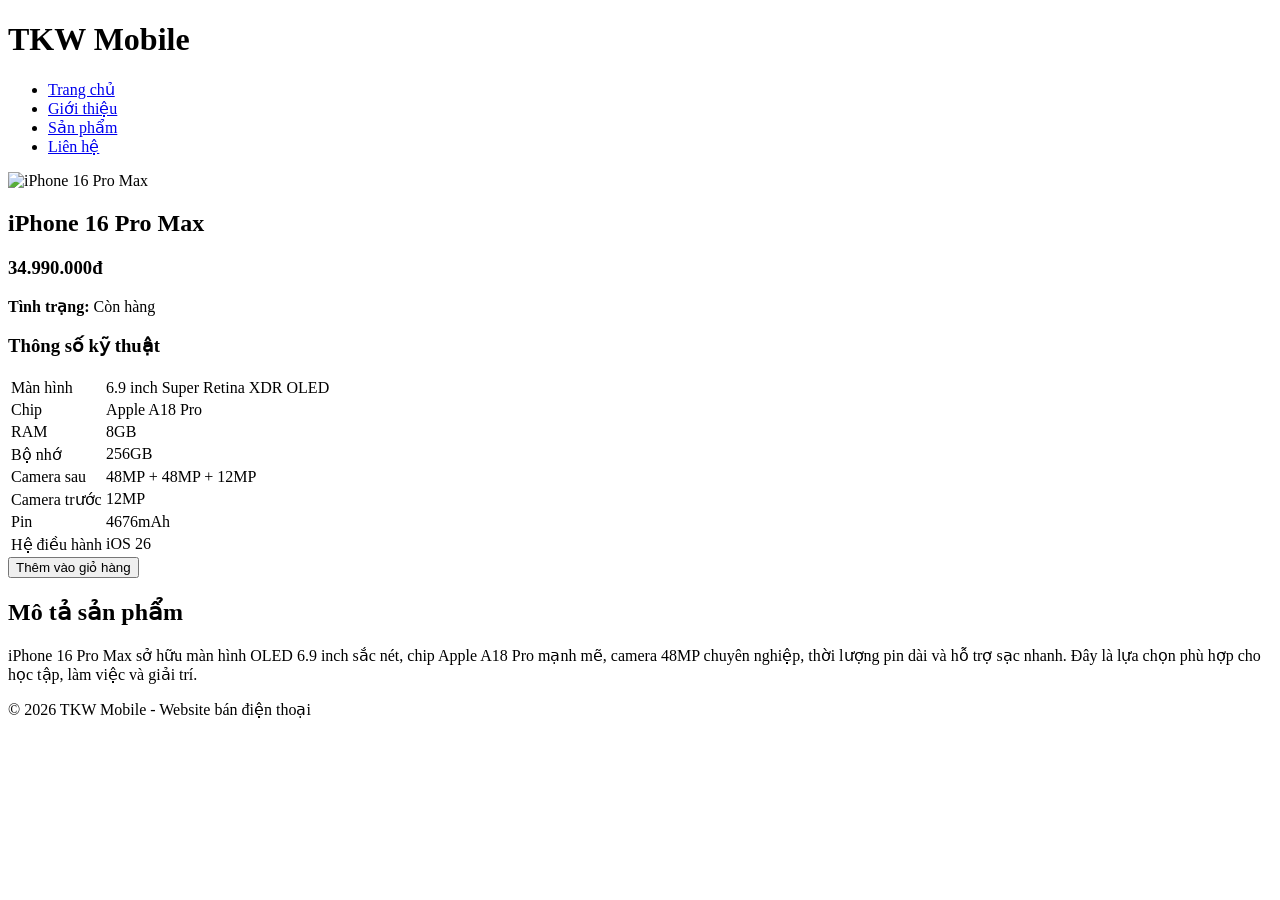
==== html/chi-tiet.html @ 3b3f0960 "First commit" ====
<!DOCTYPE html>
<html lang="vi">
<head>
    <meta charset="UTF-8">
    <meta name="viewport" content="width=device-width, initial-scale=1.0">
    <title>Chi tiết sản phẩm | TKW Mobile</title>
    <link rel="stylesheet" href="../css/style.css">
    <script src="../js/script.js"></script>
</head>
<body>

<header>
    <div class="container">
        <h1>TKW Mobile</h1>

        <nav>
            <ul>
                <li><a href="../index.html">Trang chủ</a></li>
                <li><a href="gioi-thieu.html">Giới thiệu</a></li>
                <li><a href="san-pham.html">Sản phẩm</a></li>
                <li><a href="lien-he.html">Liên hệ</a></li>
            </ul>
        </nav>
    </div>
</header>

<section class="detail container">

    <div class="detail-img">
        <img src="../assets/sp122.jpg" alt="iPhone 16 Pro Max">
    </div>

    <div class="detail-info">

        <h2>iPhone 16 Pro Max</h2>

        <h3 class="price">34.990.000đ</h3>

        <p><strong>Tình trạng:</strong> Còn hàng</p>

        <h3>Thông số kỹ thuật</h3>

        <table>
            <tr>
                <td>Màn hình</td>
                <td>6.9 inch Super Retina XDR OLED</td>
            </tr>

            <tr>
                <td>Chip</td>
                <td>Apple A18 Pro</td>
            </tr>

            <tr>
                <td>RAM</td>
                <td>8GB</td>
            </tr>

            <tr>
                <td>Bộ nhớ</td>
                <td>256GB</td>
            </tr>

            <tr>
                <td>Camera sau</td>
                <td>48MP + 48MP + 12MP</td>
            </tr>

            <tr>
                <td>Camera trước</td>
                <td>12MP</td>
            </tr>

            <tr>
                <td>Pin</td>
                <td>4676mAh</td>
            </tr>

            <tr>
                <td>Hệ điều hành</td>
                <td>iOS 26</td>
            </tr>
        </table>

        <button onclick="addToCart()">Thêm vào giỏ hàng</button>

    </div>

</section>

<section class="description container">

    <h2>Mô tả sản phẩm</h2>

    <p>
        iPhone 16 Pro Max sở hữu màn hình OLED 6.9 inch sắc nét,
        chip Apple A18 Pro mạnh mẽ, camera 48MP chuyên nghiệp,
        thời lượng pin dài và hỗ trợ sạc nhanh. Đây là lựa chọn phù hợp
        cho học tập, làm việc và giải trí.
    </p>

</section>

<footer>
    <p>© 2026 TKW Mobile - Website bán điện thoại</p>
</footer>

</body>
</html>
---- css/style.css ----
.products{
    display:grid;
    grid-template-columns:repeat(auto-fit,minmax(250px,1fr));
    gap:25px;
}

.product{
    background:#fff;
    text-align:center;
    padding:20px;
    border-radius:10px;
    box-shadow:0 3px 10px rgba(0,0,0,.15);
}

.product img{
    width:100%;
    height:250px;
    object-fit:contain;
    display:block;
}
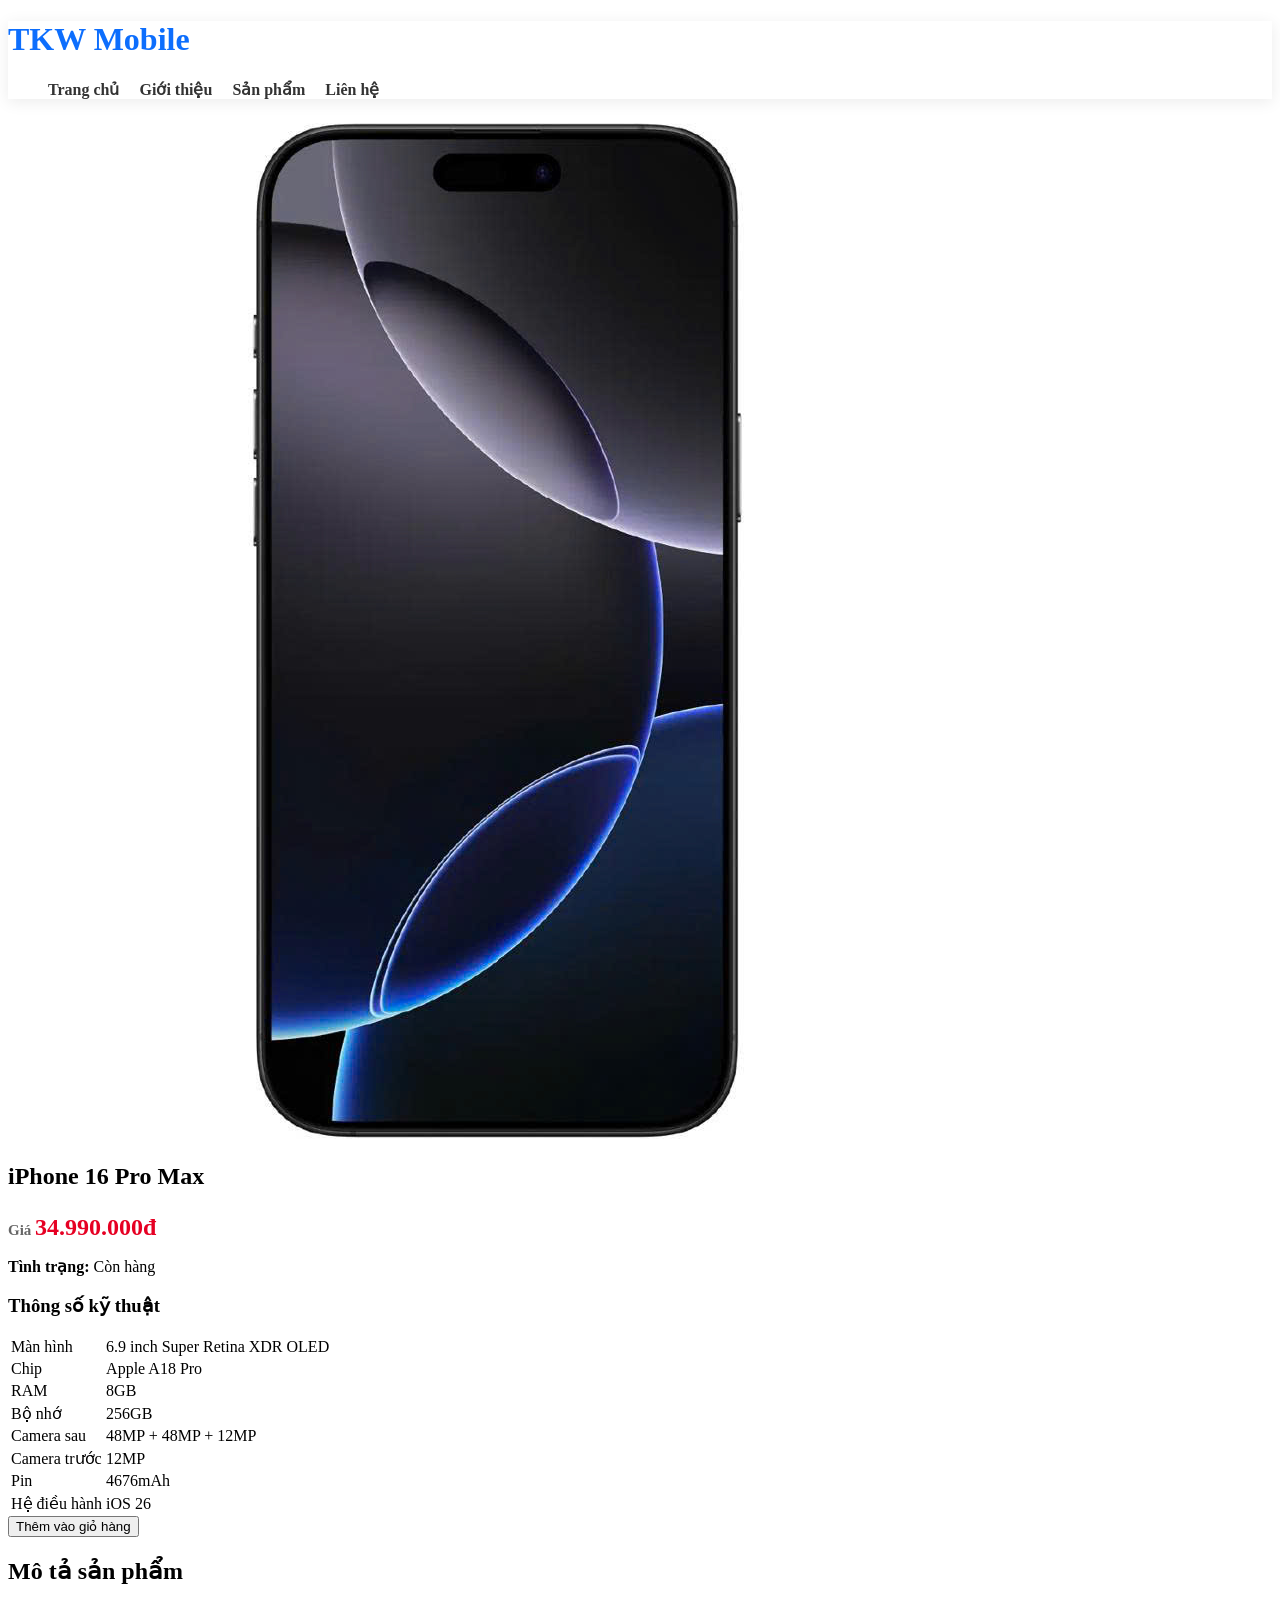
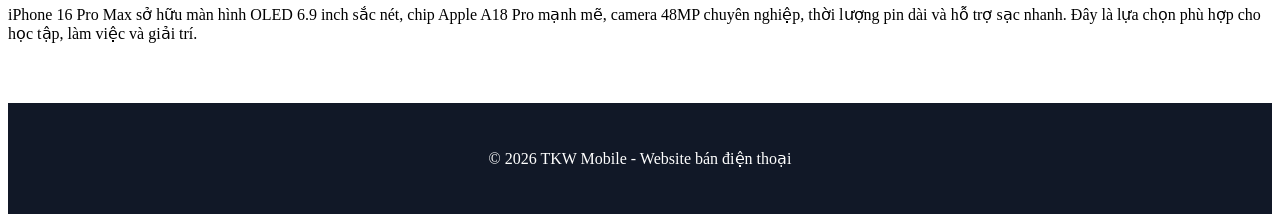
==== commit 9cd1cd9e: "Cập nhật website" ====
--- a/html/chi-tiet.html
+++ b/html/chi-tiet.html
@@ -27,7 +27,7 @@
 <section class="detail container">
 
     <div class="detail-img">
-        <img src="../assets/sp122.jpg" alt="iPhone 16 Pro Max">
+        <img src="../assets/sp1.jpg" alt="iPhone 16 Pro Max">
     </div>
 
     <div class="detail-info">
@@ -106,4 +106,3 @@
 </footer>
 
 </body>
-</html>
--- a/css/style.css
+++ b/css/style.css
@@ -1,20 +1,163 @@
+/* ===== Banner ===== */
+
+.banner{
+    background:linear-gradient(135deg,#0d6efd,#39b8ff);
+    color:#fff;
+    text-align:center;
+    padding:60px 20px;
+    border-radius:0 0 25px 25px;
+    margin-bottom:40px;
+}
+
+.banner h2{
+    font-size:42px;
+    margin-bottom:10px;
+}
+
+.banner p{
+    font-size:18px;
+    opacity:.95;
+}
+
+/* ===== Product ===== */
+
 .products{
     display:grid;
     grid-template-columns:repeat(auto-fit,minmax(250px,1fr));
-    gap:25px;
+    gap:30px;
+    padding:40px 0;
 }
 
 .product{
     background:#fff;
+    border-radius:18px;
+    overflow:hidden;
+    box-shadow:0 10px 25px rgba(0,0,0,.08);
+    transition:.35s;
     text-align:center;
-    padding:20px;
-    border-radius:10px;
-    box-shadow:0 3px 10px rgba(0,0,0,.15);
+    position:relative;
+}
+
+.product:hover{
+    transform:translateY(-10px);
+    box-shadow:0 18px 35px rgba(0,0,0,.18);
+}
+
+.product::before{
+    content:"HOT";
+    position:absolute;
+    top:15px;
+    left:15px;
+    background:#ff3b30;
+    color:white;
+    padding:5px 12px;
+    border-radius:30px;
+    font-size:12px;
+    font-weight:bold;
 }
 
 .product img{
     width:100%;
-    height:250px;
+    height:240px;
     object-fit:contain;
-    display:block;
+    background:#fafafa;
+    padding:20px;
+    transition:.4s;
+}
+
+.product:hover img{
+    transform:scale(1.08);
+}
+
+.product h3{
+    font-size:21px;
+    margin:15px;
+    color:#222;
+}
+
+.price{
+    color:#e60023;
+    font-size:24px;
+    font-weight:bold;
+    margin-bottom:15px;
+}
+
+.price::before{
+    content:"Giá ";
+    font-size:15px;
+    color:#666;
+}
+
+.btn{
+    display:inline-block;
+    margin:20px;
+    padding:12px 26px;
+    background:#0d6efd;
+    color:white;
+    text-decoration:none;
+    border-radius:30px;
+    transition:.3s;
+    font-weight:bold;
+}
+
+.btn:hover{
+    background:#0056d6;
+}
+
+/* ===== Header ===== */
+
+header{
+    background:white;
+    box-shadow:0 3px 15px rgba(0,0,0,.08);
+    position:sticky;
+    top:0;
+    z-index:999;
+}
+
+header h1{
+    color:#0d6efd;
+}
+
+/* ===== Navigation ===== */
+
+nav ul{
+    display:flex;
+    gap:20px;
+    list-style:none;
+}
+
+nav a{
+    text-decoration:none;
+    color:#333;
+    font-weight:600;
+    transition:.3s;
+}
+
+nav a:hover,
+nav .active{
+    color:#0d6efd;
+}
+
+/* ===== Footer ===== */
+
+footer{
+    margin-top:60px;
+    background:#111827;
+    color:white;
+    text-align:center;
+    padding:30px;
+}
+
+/* ===== Responsive ===== */
+
+@media(max-width:768px){
+
+.banner h2{
+    font-size:30px;
+}
+
+.product img{
+    height:200px;
+}
+
 }
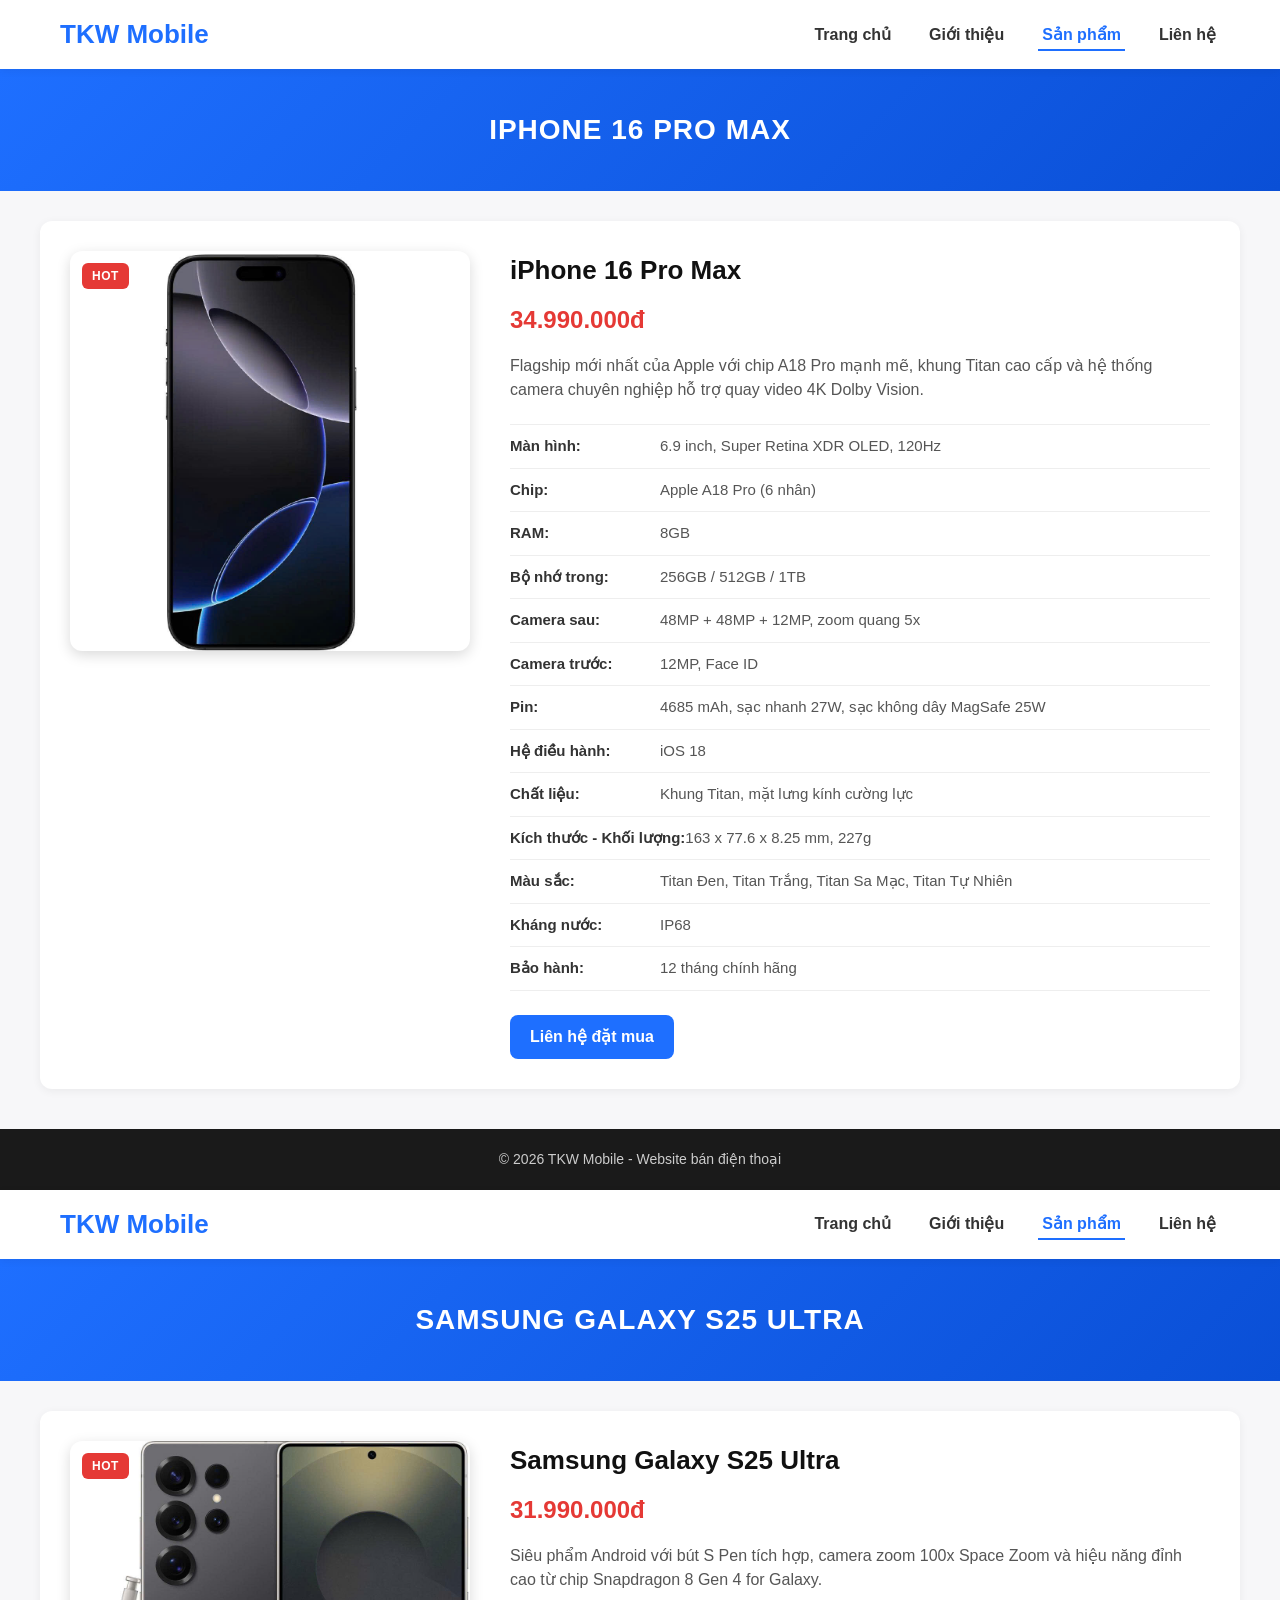
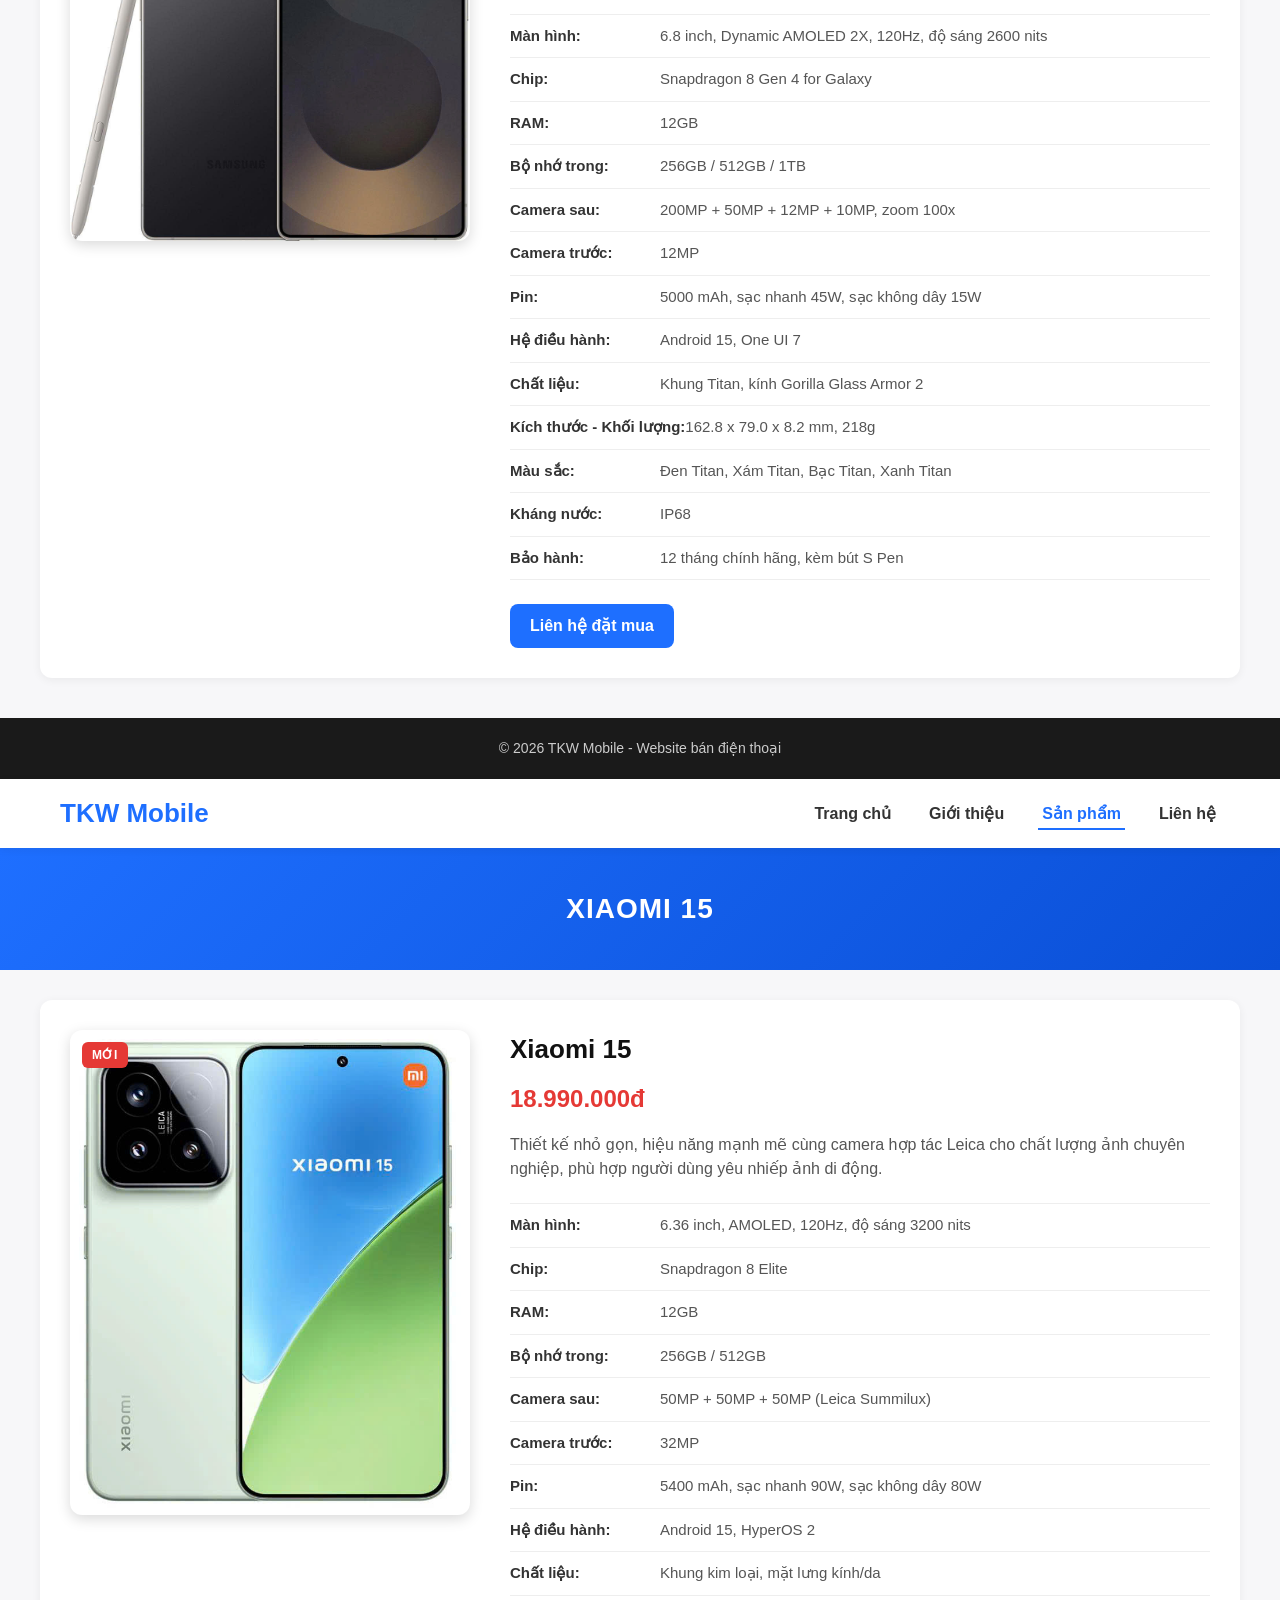
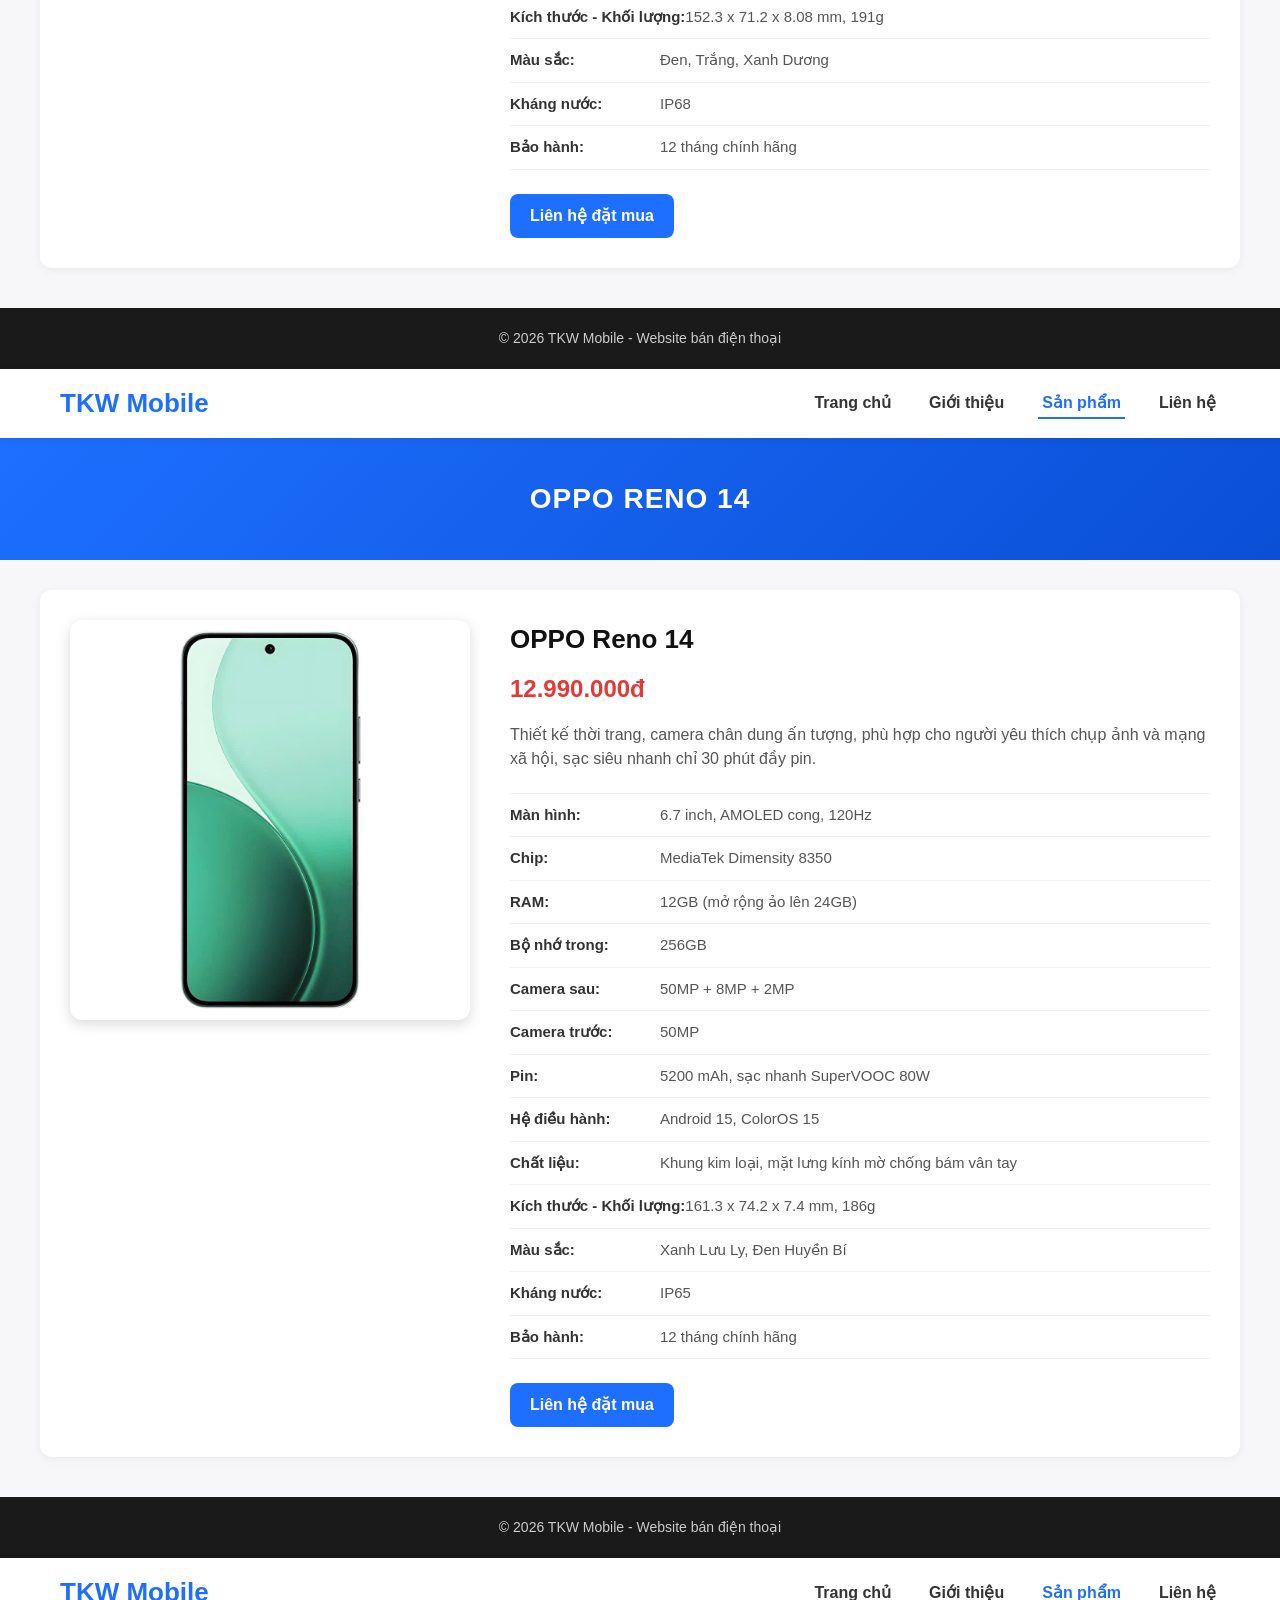
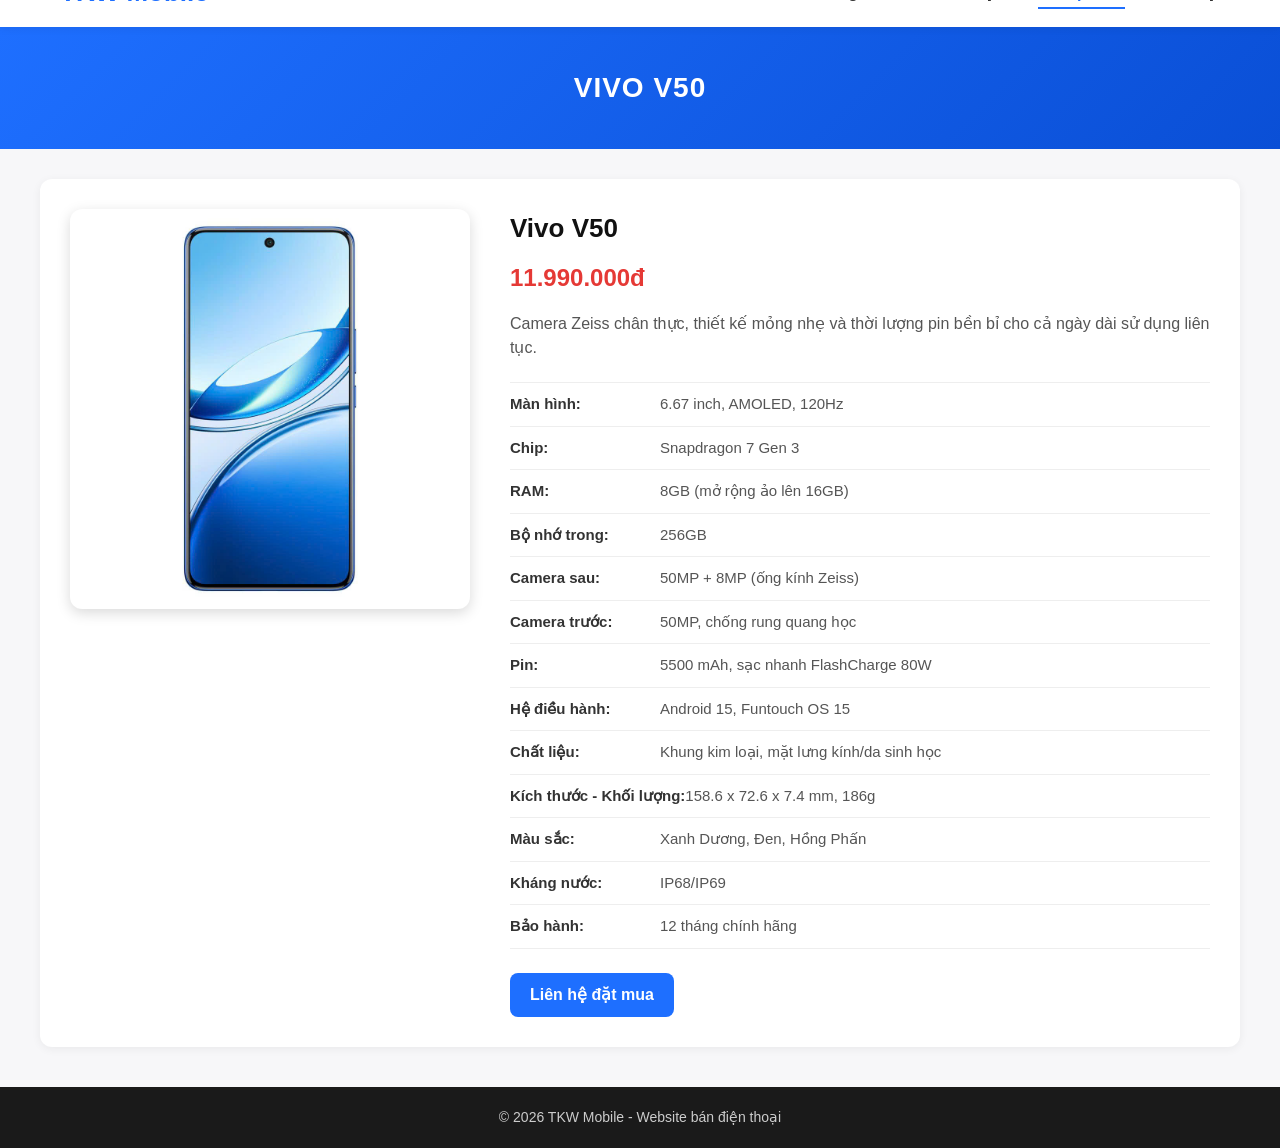
==== commit 88315a22: "Cập nhật giao diện website" ====
--- a/html/chi-tiet.html
+++ b/html/chi-tiet.html
@@ -3,9 +3,287 @@
 <head>
     <meta charset="UTF-8">
     <meta name="viewport" content="width=device-width, initial-scale=1.0">
-    <title>Chi tiết sản phẩm | TKW Mobile</title>
-    <link rel="stylesheet" href="../css/style.css">
-    <script src="../js/script.js"></script>
+    <title>iPhone 16 Pro Max | TKW Mobile</title>
+    <style>
+* {
+    margin: 0;
+    padding: 0;
+    box-sizing: border-box;
+}
+
+body {
+    font-family: "Segoe UI", Arial, sans-serif;
+    color: #222;
+    line-height: 1.5;
+    background: #f7f7f9;
+}
+
+a {
+    text-decoration: none;
+    color: inherit;
+}
+
+ul {
+    list-style: none;
+}
+
+img {
+    max-width: 100%;
+    display: block;
+}
+
+.container {
+    max-width: 1200px;
+    margin: 0 auto;
+    padding: 0 20px;
+}
+
+header {
+    background: #fff;
+    box-shadow: 0 2px 8px rgba(0,0,0,0.06);
+    position: sticky;
+    top: 0;
+    z-index: 100;
+}
+
+header .container {
+    display: flex;
+    align-items: center;
+    justify-content: space-between;
+    flex-wrap: wrap;
+    padding-top: 15px;
+    padding-bottom: 15px;
+}
+
+header h1 {
+    color: #1e6fff;
+    font-size: 26px;
+    font-weight: 800;
+}
+
+header nav ul {
+    display: flex;
+    gap: 30px;
+    flex-wrap: wrap;
+}
+
+header nav a {
+    font-weight: 600;
+    color: #333;
+    padding: 6px 4px;
+    border-bottom: 2px solid transparent;
+    transition: border-color 0.2s, color 0.2s;
+}
+
+header nav a:hover,
+header nav a.active {
+    color: #1e6fff;
+    border-bottom-color: #1e6fff;
+}
+
+.banner {
+    background: linear-gradient(135deg, #1e6fff, #0a4fd6);
+    padding: 40px 20px;
+    text-align: center;
+}
+
+.banner h2 {
+    color: #fff;
+    font-size: 28px;
+    letter-spacing: 1px;
+}
+
+.products {
+    display: grid;
+    grid-template-columns: repeat(auto-fit, minmax(220px, 1fr));
+    gap: 24px;
+    padding: 40px 20px;
+}
+
+.product {
+    background: #fff;
+    border-radius: 12px;
+    overflow: hidden;
+    box-shadow: 0 2px 10px rgba(0,0,0,0.08);
+    text-align: center;
+    padding: 16px;
+    transition: transform 0.2s, box-shadow 0.2s;
+    display: flex;
+    flex-direction: column;
+}
+
+.product:hover {
+    transform: translateY(-4px);
+    box-shadow: 0 8px 20px rgba(0,0,0,0.12);
+}
+
+.product img {
+    width: 100%;
+    height: 180px;
+    object-fit: cover;
+    border-radius: 8px;
+    margin-bottom: 12px;
+    background: #eee;
+}
+
+.product h3 {
+    font-size: 17px;
+    margin-bottom: 8px;
+    min-height: 44px;
+}
+
+.product .price {
+    color: #e53935;
+    font-weight: 700;
+    font-size: 18px;
+    margin-bottom: 14px;
+}
+
+.btn {
+    display: inline-block;
+    background: #1e6fff;
+    color: #fff;
+    padding: 10px 20px;
+    border-radius: 8px;
+    font-weight: 600;
+    transition: background 0.2s;
+    margin-top: auto;
+}
+
+.btn:hover {
+    background: #0a4fd6;
+}
+
+.product-detail {
+    display: flex;
+    flex-wrap: wrap;
+    gap: 40px;
+    background: #fff;
+    margin-top: 30px;
+    padding: 30px;
+    border-radius: 12px;
+    box-shadow: 0 2px 10px rgba(0,0,0,0.06);
+}
+
+.product-detail-image {
+    flex: 1 1 320px;
+    max-width: 400px;
+    position: relative;
+}
+
+.detail-badge {
+    position: absolute;
+    top: 12px;
+    left: 12px;
+    background: #e53935;
+    color: #fff;
+    font-size: 12px;
+    font-weight: 700;
+    padding: 4px 10px;
+    border-radius: 6px;
+    z-index: 2;
+    letter-spacing: 0.5px;
+}
+
+.product-detail-image img {
+    width: 100%;
+    height: auto;
+    border-radius: 12px;
+    box-shadow: 0 4px 14px rgba(0,0,0,0.15);
+    background: #eee;
+}
+
+.product-detail-info {
+    flex: 2 1 400px;
+}
+
+.product-detail-info h2 {
+    font-size: 26px;
+    margin-bottom: 12px;
+    color: #111;
+}
+
+.product-detail-info .price {
+    font-size: 24px;
+    color: #e53935;
+    font-weight: 800;
+    margin-bottom: 16px;
+}
+
+.product-detail-info .description {
+    color: #555;
+    margin-bottom: 22px;
+}
+
+.product-detail-info .specs {
+    margin-bottom: 24px;
+    border-top: 1px solid #eee;
+}
+
+.product-detail-info .specs li {
+    display: flex;
+    padding: 10px 0;
+    border-bottom: 1px solid #eee;
+    font-size: 15px;
+}
+
+.product-detail-info .specs li strong {
+    min-width: 150px;
+    color: #333;
+    font-weight: 700;
+}
+
+.product-detail-info .specs li span {
+    color: #555;
+}
+
+.section-title {
+    margin: 40px 0 20px;
+    padding: 0 20px;
+    font-size: 20px;
+    font-weight: 700;
+}
+
+.product-list {
+    display: grid;
+    grid-template-columns: repeat(auto-fit, minmax(200px, 1fr));
+    gap: 20px;
+    padding: 0 20px 20px;
+}
+
+.product-list .product img {
+    height: 150px;
+}
+
+footer {
+    background: #1a1a1a;
+    color: #ccc;
+    text-align: center;
+    padding: 20px;
+    margin-top: 40px;
+    font-size: 14px;
+}
+
+@media (max-width: 600px) {
+    header .container {
+        flex-direction: column;
+        align-items: flex-start;
+        gap: 10px;
+    }
+
+    header nav ul {
+        gap: 16px;
+    }
+
+    .product-detail {
+        padding: 20px;
+    }
+
+    .product-detail-info .specs li strong {
+        min-width: 120px;
+    }
+}
+    </style>
 </head>
 <body>
 
@@ -17,88 +295,46 @@
             <ul>
                 <li><a href="../index.html">Trang chủ</a></li>
                 <li><a href="gioi-thieu.html">Giới thiệu</a></li>
-                <li><a href="san-pham.html">Sản phẩm</a></li>
+                <li><a href="san-pham.html" class="active">Sản phẩm</a></li>
                 <li><a href="lien-he.html">Liên hệ</a></li>
             </ul>
         </nav>
     </div>
 </header>
 
-<section class="detail container">
-
-    <div class="detail-img">
+<section class="banner">
+    <h2>IPHONE 16 PRO MAX</h2>
+</section>
+
+<section class="product-detail container">
+    <div class="product-detail-image">
+        <span class="detail-badge">HOT</span>
         <img src="../assets/sp1.jpg" alt="iPhone 16 Pro Max">
     </div>
-
-    <div class="detail-info">
-
+    <div class="product-detail-info">
         <h2>iPhone 16 Pro Max</h2>
-
-        <h3 class="price">34.990.000đ</h3>
-
-        <p><strong>Tình trạng:</strong> Còn hàng</p>
-
-        <h3>Thông số kỹ thuật</h3>
-
-        <table>
-            <tr>
-                <td>Màn hình</td>
-                <td>6.9 inch Super Retina XDR OLED</td>
-            </tr>
-
-            <tr>
-                <td>Chip</td>
-                <td>Apple A18 Pro</td>
-            </tr>
-
-            <tr>
-                <td>RAM</td>
-                <td>8GB</td>
-            </tr>
-
-            <tr>
-                <td>Bộ nhớ</td>
-                <td>256GB</td>
-            </tr>
-
-            <tr>
-                <td>Camera sau</td>
-                <td>48MP + 48MP + 12MP</td>
-            </tr>
-
-            <tr>
-                <td>Camera trước</td>
-                <td>12MP</td>
-            </tr>
-
-            <tr>
-                <td>Pin</td>
-                <td>4676mAh</td>
-            </tr>
-
-            <tr>
-                <td>Hệ điều hành</td>
-                <td>iOS 26</td>
-            </tr>
-        </table>
-
-        <button onclick="addToCart()">Thêm vào giỏ hàng</button>
-
-    </div>
-
-</section>
-
-<section class="description container">
-
-    <h2>Mô tả sản phẩm</h2>
-
-    <p>
-        iPhone 16 Pro Max sở hữu màn hình OLED 6.9 inch sắc nét,
-        chip Apple A18 Pro mạnh mẽ, camera 48MP chuyên nghiệp,
-        thời lượng pin dài và hỗ trợ sạc nhanh. Đây là lựa chọn phù hợp
-        cho học tập, làm việc và giải trí.
-    </p>
-
+        <p class="price">34.990.000đ</p>
+        <p class="description">Flagship mới nhất của Apple với chip A18 Pro mạnh mẽ, khung Titan cao cấp và hệ thống camera chuyên nghiệp hỗ trợ quay video 4K Dolby Vision.</p>
+        <ul class="specs">
+            <li><strong>Màn hình:</strong> <span>6.9 inch, Super Retina XDR OLED, 120Hz</span></li>
+            <li><strong>Chip:</strong> <span>Apple A18 Pro (6 nhân)</span></li>
+            <li><strong>RAM:</strong> <span>8GB</span></li>
+            <li><strong>Bộ nhớ trong:</strong> <span>256GB / 512GB / 1TB</span></li>
+            <li><strong>Camera sau:</strong> <span>48MP + 48MP + 12MP, zoom quang 5x</span></li>
+            <li><strong>Camera trước:</strong> <span>12MP, Face ID</span></li>
+            <li><strong>Pin:</strong> <span>4685 mAh, sạc nhanh 27W, sạc không dây MagSafe 25W</span></li>
+            <li><strong>Hệ điều hành:</strong> <span>iOS 18</span></li>
+            <li><strong>Chất liệu:</strong> <span>Khung Titan, mặt lưng kính cường lực</span></li>
+            <li><strong>Kích thước - Khối lượng:</strong> <span>163 x 77.6 x 8.25 mm, 227g</span></li>
+            <li><strong>Màu sắc:</strong> <span>Titan Đen, Titan Trắng, Titan Sa Mạc, Titan Tự Nhiên</span></li>
+            <li><strong>Kháng nước:</strong> <span>IP68</span></li>
+            <li><strong>Bảo hành:</strong> <span>12 tháng chính hãng</span></li>
+        </ul>
+        <a href="lien-he.html" class="btn">Liên hệ đặt mua</a>
+    </div>
+</section>
+
+    </div>
 </section>
 
 <footer>
@@ -106,3 +342,232 @@
 </footer>
 
 </body>
+</html>
+
+<body>
+
+<header>
+    <div class="container">
+        <h1>TKW Mobile</h1>
+        <nav>
+            <ul>
+                <li><a href="../index.html">Trang chủ</a></li>
+                <li><a href="gioi-thieu.html">Giới thiệu</a></li>
+                <li><a href="san-pham.html" class="active">Sản phẩm</a></li>
+                <li><a href="lien-he.html">Liên hệ</a></li>
+            </ul>
+        </nav>
+    </div>
+</header>
+
+<section class="banner">
+    <h2>SAMSUNG GALAXY S25 ULTRA</h2>
+</section>
+
+<section class="product-detail container">
+    <div class="product-detail-image">
+        <span class="detail-badge">HOT</span>
+        <img src="../assets/sp2.jpg" alt="Samsung Galaxy S25 Ultra">
+    </div>
+    <div class="product-detail-info">
+        <h2>Samsung Galaxy S25 Ultra</h2>
+        <p class="price">31.990.000đ</p>
+        <p class="description">Siêu phẩm Android với bút S Pen tích hợp, camera zoom 100x Space Zoom và hiệu năng đỉnh cao từ chip Snapdragon 8 Gen 4 for Galaxy.</p>
+        <ul class="specs">
+            <li><strong>Màn hình:</strong> <span>6.8 inch, Dynamic AMOLED 2X, 120Hz, độ sáng 2600 nits</span></li>
+            <li><strong>Chip:</strong> <span>Snapdragon 8 Gen 4 for Galaxy</span></li>
+            <li><strong>RAM:</strong> <span>12GB</span></li>
+            <li><strong>Bộ nhớ trong:</strong> <span>256GB / 512GB / 1TB</span></li>
+            <li><strong>Camera sau:</strong> <span>200MP + 50MP + 12MP + 10MP, zoom 100x</span></li>
+            <li><strong>Camera trước:</strong> <span>12MP</span></li>
+            <li><strong>Pin:</strong> <span>5000 mAh, sạc nhanh 45W, sạc không dây 15W</span></li>
+            <li><strong>Hệ điều hành:</strong> <span>Android 15, One UI 7</span></li>
+            <li><strong>Chất liệu:</strong> <span>Khung Titan, kính Gorilla Glass Armor 2</span></li>
+            <li><strong>Kích thước - Khối lượng:</strong> <span>162.8 x 79.0 x 8.2 mm, 218g</span></li>
+            <li><strong>Màu sắc:</strong> <span>Đen Titan, Xám Titan, Bạc Titan, Xanh Titan</span></li>
+            <li><strong>Kháng nước:</strong> <span>IP68</span></li>
+            <li><strong>Bảo hành:</strong> <span>12 tháng chính hãng, kèm bút S Pen</span></li>
+        </ul>
+        <a href="lien-he.html" class="btn">Liên hệ đặt mua</a>
+    </div>
+</section>
+
+
+<footer>
+    <p>© 2026 TKW Mobile - Website bán điện thoại</p>
+</footer>
+
+</body>
+</html>
+
+<body>
+
+<header>
+    <div class="container">
+        <h1>TKW Mobile</h1>
+        <nav>
+            <ul>
+                <li><a href="../index.html">Trang chủ</a></li>
+                <li><a href="gioi-thieu.html">Giới thiệu</a></li>
+                <li><a href="san-pham.html" class="active">Sản phẩm</a></li>
+                <li><a href="lien-he.html">Liên hệ</a></li>
+            </ul>
+        </nav>
+    </div>
+</header>
+
+<section class="banner">
+    <h2>XIAOMI 15</h2>
+</section>
+
+<section class="product-detail container">
+    <div class="product-detail-image">
+        <span class="detail-badge">MỚI</span>
+        <img src="../assets/sp3.jpg" alt="Xiaomi 15">
+    </div>
+    <div class="product-detail-info">
+        <h2>Xiaomi 15</h2>
+        <p class="price">18.990.000đ</p>
+        <p class="description">Thiết kế nhỏ gọn, hiệu năng mạnh mẽ cùng camera hợp tác Leica cho chất lượng ảnh chuyên nghiệp, phù hợp người dùng yêu nhiếp ảnh di động.</p>
+        <ul class="specs">
+            <li><strong>Màn hình:</strong> <span>6.36 inch, AMOLED, 120Hz, độ sáng 3200 nits</span></li>
+            <li><strong>Chip:</strong> <span>Snapdragon 8 Elite</span></li>
+            <li><strong>RAM:</strong> <span>12GB</span></li>
+            <li><strong>Bộ nhớ trong:</strong> <span>256GB / 512GB</span></li>
+            <li><strong>Camera sau:</strong> <span>50MP + 50MP + 50MP (Leica Summilux)</span></li>
+            <li><strong>Camera trước:</strong> <span>32MP</span></li>
+            <li><strong>Pin:</strong> <span>5400 mAh, sạc nhanh 90W, sạc không dây 80W</span></li>
+            <li><strong>Hệ điều hành:</strong> <span>Android 15, HyperOS 2</span></li>
+            <li><strong>Chất liệu:</strong> <span>Khung kim loại, mặt lưng kính/da</span></li>
+            <li><strong>Kích thước - Khối lượng:</strong> <span>152.3 x 71.2 x 8.08 mm, 191g</span></li>
+            <li><strong>Màu sắc:</strong> <span>Đen, Trắng, Xanh Dương</span></li>
+            <li><strong>Kháng nước:</strong> <span>IP68</span></li>
+            <li><strong>Bảo hành:</strong> <span>12 tháng chính hãng</span></li>
+        </ul>
+        <a href="lien-he.html" class="btn">Liên hệ đặt mua</a>
+    </div>
+</section>
+
+    </div>
+</section>
+
+<footer>
+    <p>© 2026 TKW Mobile - Website bán điện thoại</p>
+</footer>
+
+</body>
+</html>
+
+<body>
+
+<header>
+    <div class="container">
+        <h1>TKW Mobile</h1>
+        <nav>
+            <ul>
+                <li><a href="../index.html">Trang chủ</a></li>
+                <li><a href="gioi-thieu.html">Giới thiệu</a></li>
+                <li><a href="san-pham.html" class="active">Sản phẩm</a></li>
+                <li><a href="lien-he.html">Liên hệ</a></li>
+            </ul>
+        </nav>
+    </div>
+</header>
+
+<section class="banner">
+    <h2>OPPO RENO 14</h2>
+</section>
+
+<section class="product-detail container">
+    <div class="product-detail-image">
+        <img src="../assets/sp4.jpg" alt="OPPO Reno 14">
+    </div>
+    <div class="product-detail-info">
+        <h2>OPPO Reno 14</h2>
+        <p class="price">12.990.000đ</p>
+        <p class="description">Thiết kế thời trang, camera chân dung ấn tượng, phù hợp cho người yêu thích chụp ảnh và mạng xã hội, sạc siêu nhanh chỉ 30 phút đầy pin.</p>
+        <ul class="specs">
+            <li><strong>Màn hình:</strong> <span>6.7 inch, AMOLED cong, 120Hz</span></li>
+            <li><strong>Chip:</strong> <span>MediaTek Dimensity 8350</span></li>
+            <li><strong>RAM:</strong> <span>12GB (mở rộng ảo lên 24GB)</span></li>
+            <li><strong>Bộ nhớ trong:</strong> <span>256GB</span></li>
+            <li><strong>Camera sau:</strong> <span>50MP + 8MP + 2MP</span></li>
+            <li><strong>Camera trước:</strong> <span>50MP</span></li>
+            <li><strong>Pin:</strong> <span>5200 mAh, sạc nhanh SuperVOOC 80W</span></li>
+            <li><strong>Hệ điều hành:</strong> <span>Android 15, ColorOS 15</span></li>
+            <li><strong>Chất liệu:</strong> <span>Khung kim loại, mặt lưng kính mờ chống bám vân tay</span></li>
+            <li><strong>Kích thước - Khối lượng:</strong> <span>161.3 x 74.2 x 7.4 mm, 186g</span></li>
+            <li><strong>Màu sắc:</strong> <span>Xanh Lưu Ly, Đen Huyền Bí</span></li>
+            <li><strong>Kháng nước:</strong> <span>IP65</span></li>
+            <li><strong>Bảo hành:</strong> <span>12 tháng chính hãng</span></li>
+        </ul>
+        <a href="lien-he.html" class="btn">Liên hệ đặt mua</a>
+    </div>
+</section>
+
+    </div>
+</section>
+
+<footer>
+    <p>© 2026 TKW Mobile - Website bán điện thoại</p>
+</footer>
+
+</body>
+</html>
+
+<body>
+
+<header>
+    <div class="container">
+        <h1>TKW Mobile</h1>
+        <nav>
+            <ul>
+                <li><a href="../index.html">Trang chủ</a></li>
+                <li><a href="gioi-thieu.html">Giới thiệu</a></li>
+                <li><a href="san-pham.html" class="active">Sản phẩm</a></li>
+                <li><a href="lien-he.html">Liên hệ</a></li>
+            </ul>
+        </nav>
+    </div>
+</header>
+
+<section class="banner">
+    <h2>VIVO V50</h2>
+</section>
+
+<section class="product-detail container">
+    <div class="product-detail-image">
+        <img src="../assets/sp5.jpg" alt="Vivo V50">
+    </div>
+    <div class="product-detail-info">
+        <h2>Vivo V50</h2>
+        <p class="price">11.990.000đ</p>
+        <p class="description">Camera Zeiss chân thực, thiết kế mỏng nhẹ và thời lượng pin bền bỉ cho cả ngày dài sử dụng liên tục.</p>
+        <ul class="specs">
+            <li><strong>Màn hình:</strong> <span>6.67 inch, AMOLED, 120Hz</span></li>
+            <li><strong>Chip:</strong> <span>Snapdragon 7 Gen 3</span></li>
+            <li><strong>RAM:</strong> <span>8GB (mở rộng ảo lên 16GB)</span></li>
+            <li><strong>Bộ nhớ trong:</strong> <span>256GB</span></li>
+            <li><strong>Camera sau:</strong> <span>50MP + 8MP (ống kính Zeiss)</span></li>
+            <li><strong>Camera trước:</strong> <span>50MP, chống rung quang học</span></li>
+            <li><strong>Pin:</strong> <span>5500 mAh, sạc nhanh FlashCharge 80W</span></li>
+            <li><strong>Hệ điều hành:</strong> <span>Android 15, Funtouch OS 15</span></li>
+            <li><strong>Chất liệu:</strong> <span>Khung kim loại, mặt lưng kính/da sinh học</span></li>
+            <li><strong>Kích thước - Khối lượng:</strong> <span>158.6 x 72.6 x 7.4 mm, 186g</span></li>
+            <li><strong>Màu sắc:</strong> <span>Xanh Dương, Đen, Hồng Phấn</span></li>
+            <li><strong>Kháng nước:</strong> <span>IP68/IP69</span></li>
+            <li><strong>Bảo hành:</strong> <span>12 tháng chính hãng</span></li>
+        </ul>
+        <a href="lien-he.html" class="btn">Liên hệ đặt mua</a>
+    </div>
+</section>
+
+    </div>
+</section>
+
+<footer>
+    <p>© 2026 TKW Mobile - Website bán điện thoại</p>
+</footer>
+
+</body>
+</html>
